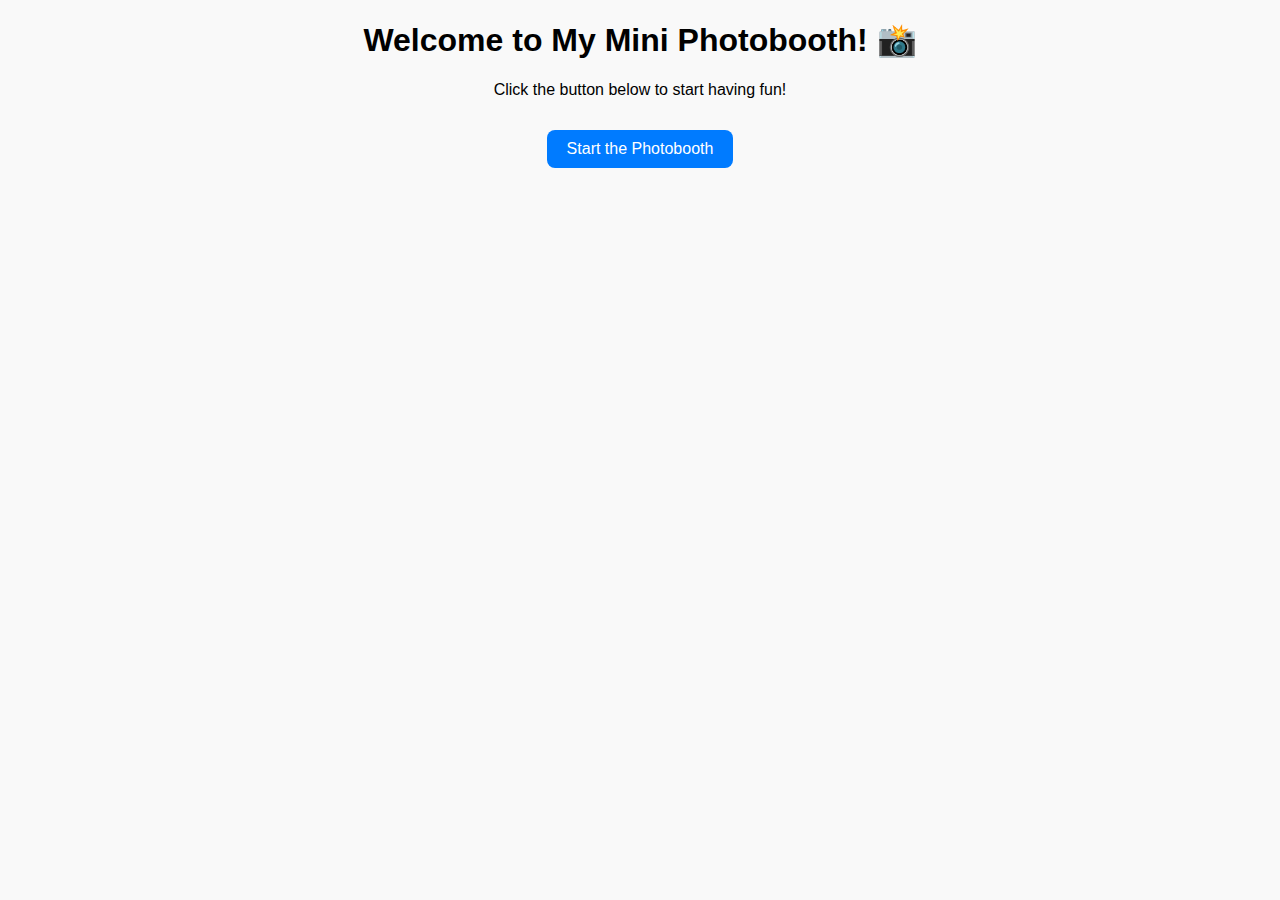
==== landing.html @ 5b38184f "Create landing.html" ====
<!DOCTYPE html>
<html>
<head>
  <title>Welcome!</title>
  <link rel="stylesheet" href="style.css">
</head>
<body>
  <h1>Welcome to My Mini Photobooth! 📸</h1>
  <p>Click the button below to start having fun!</p>
  <a href="photobooth.html">
    <button id="start-btn">Start the Photobooth</button>
  </a>
</body>
</html>
---- style.css ----
body {
    font-family: sans-serif;
    text-align: center;
    background: #f9f9f9;
  }
  video, canvas {
    margin-top: 10px;
    width: 300px;
    border-radius: 8px;
  }
  button {
    margin-top: 15px;
    padding: 10px 20px;
    font-size: 16px;
    border-radius: 8px;
    background: #007BFF;
    color: white;
    border: none;
    cursor: pointer;
  }
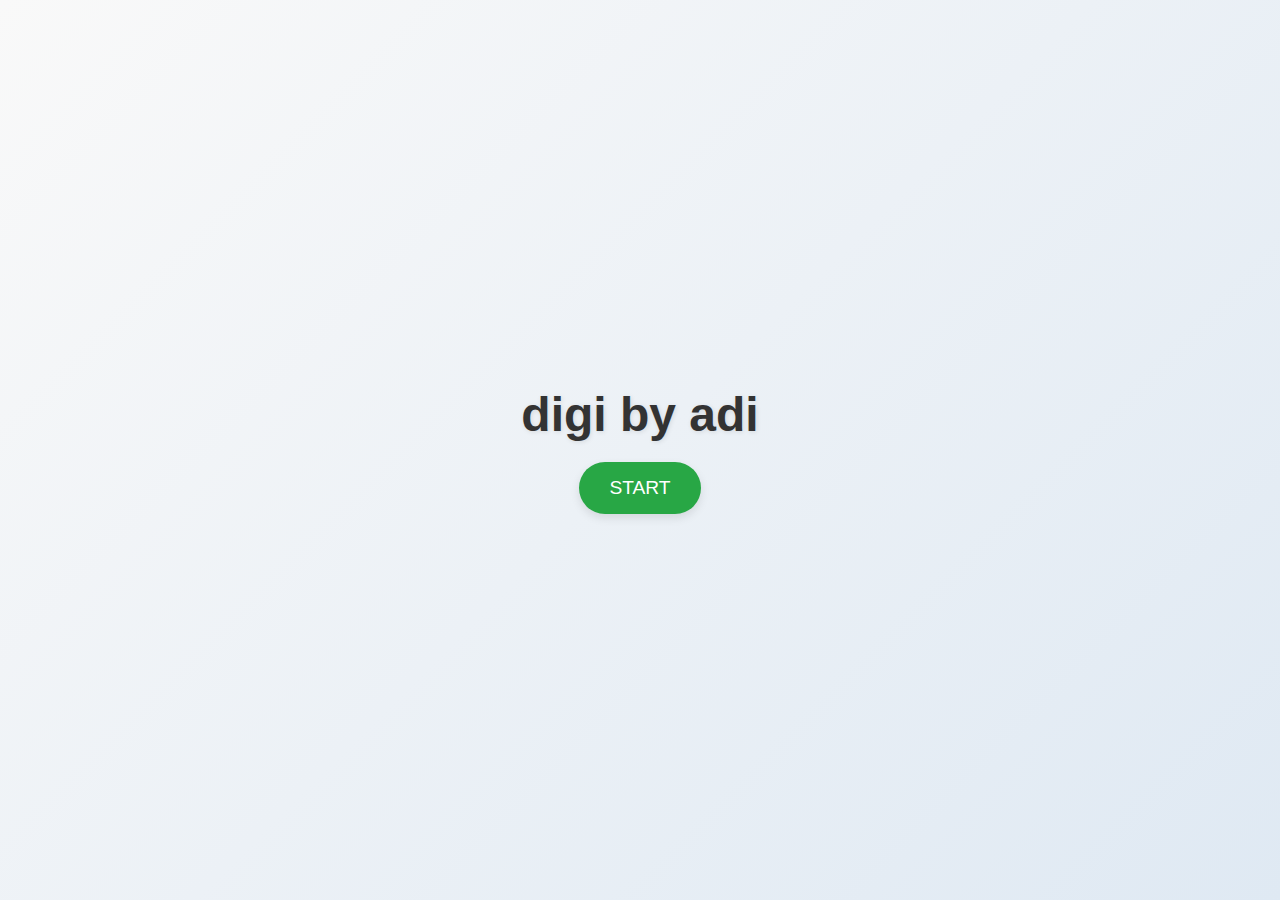
==== commit 1a4e549f: "Update landing.html" ====
--- a/landing.html
+++ b/landing.html
@@ -5,10 +5,9 @@
   <link rel="stylesheet" href="style.css">
 </head>
 <body>
-  <h1>Welcome to My Mini Photobooth! 📸</h1>
-  <p>Click the button below to start having fun!</p>
-  <a href="photobooth.html">
-    <button id="start-btn">Start the Photobooth</button>
+  <h1>digi by adi</h1>
+  <a href="second.html">
+    <button id="start-btn">START</button>
   </a>
 </body>
 </html>
--- a/style.css
+++ b/style.css
@@ -1,20 +1,76 @@
-body {
-    font-family: sans-serif;
+/* Basic Reset */
+* {
+    margin: 0;
+    padding: 0;
+    box-sizing: border-box;
+  }
+  
+  body {
+    font-family: 'Poppins', sans-serif; /* Elegant, clean font */
+    background: linear-gradient(135deg, #f9f9f9, #dfe9f3); /* Soft gradient background */
     text-align: center;
-    background: #f9f9f9;
+    display: flex;
+    flex-direction: column;
+    justify-content: center;
+    align-items: center;
+    height: 100vh;
+    color: #333;
   }
-  video, canvas {
-    margin-top: 10px;
-    width: 300px;
-    border-radius: 8px;
+  
+  /* Main Title */
+  h1 {
+    font-size: 3rem;
+    color: #333;
+    margin-bottom: 20px;
+    text-shadow: 1px 1px 5px rgba(0, 0, 0, 0.1); /* Subtle shadow for emphasis */
   }
+  
+  /* Paragraph under the title */
+  p {
+    font-size: 1.2rem;
+    color: #555;
+    margin-bottom: 40px;
+  }
+  
+  /* Button Styling */
   button {
-    margin-top: 15px;
-    padding: 10px 20px;
-    font-size: 16px;
-    border-radius: 8px;
-    background: #007BFF;
+    font-size: 1.2rem;
+    padding: 15px 30px;
+    border: none;
+    border-radius: 50px; /* Rounded edges for that aesthetic touch */
+    background: #6a5acd; /* Soft purple */
     color: white;
-    border: none;
     cursor: pointer;
-  }+    transition: all 0.3s ease;
+    box-shadow: 0 4px 10px rgba(0, 0, 0, 0.1); /* Button shadow for depth */
+  }
+  
+  button:hover {
+    background: #483d8b; /* Darken when hovered */
+    transform: translateY(-2px); /* Slight upward movement on hover */
+  }
+  
+  button:active {
+    background: #4b0082; /* Even darker when clicked */
+    transform: translateY(0); /* Reset the hover effect */
+  }
+  
+  /* Additional button (Back) styling */
+  #back-btn {
+    background: #ff6347; /* Red for "Back" */
+    margin-top: 30px;
+  }
+  
+  #back-btn:hover {
+    background: #ff4500; /* Darker red on hover */
+  }
+  
+  /* Specific style for landing page button */
+  #start-btn {
+    background: #28a745; /* Green for "Start" */
+  }
+  
+  #start-btn:hover {
+    background: #218838; /* Darker green on hover */
+  }
+  